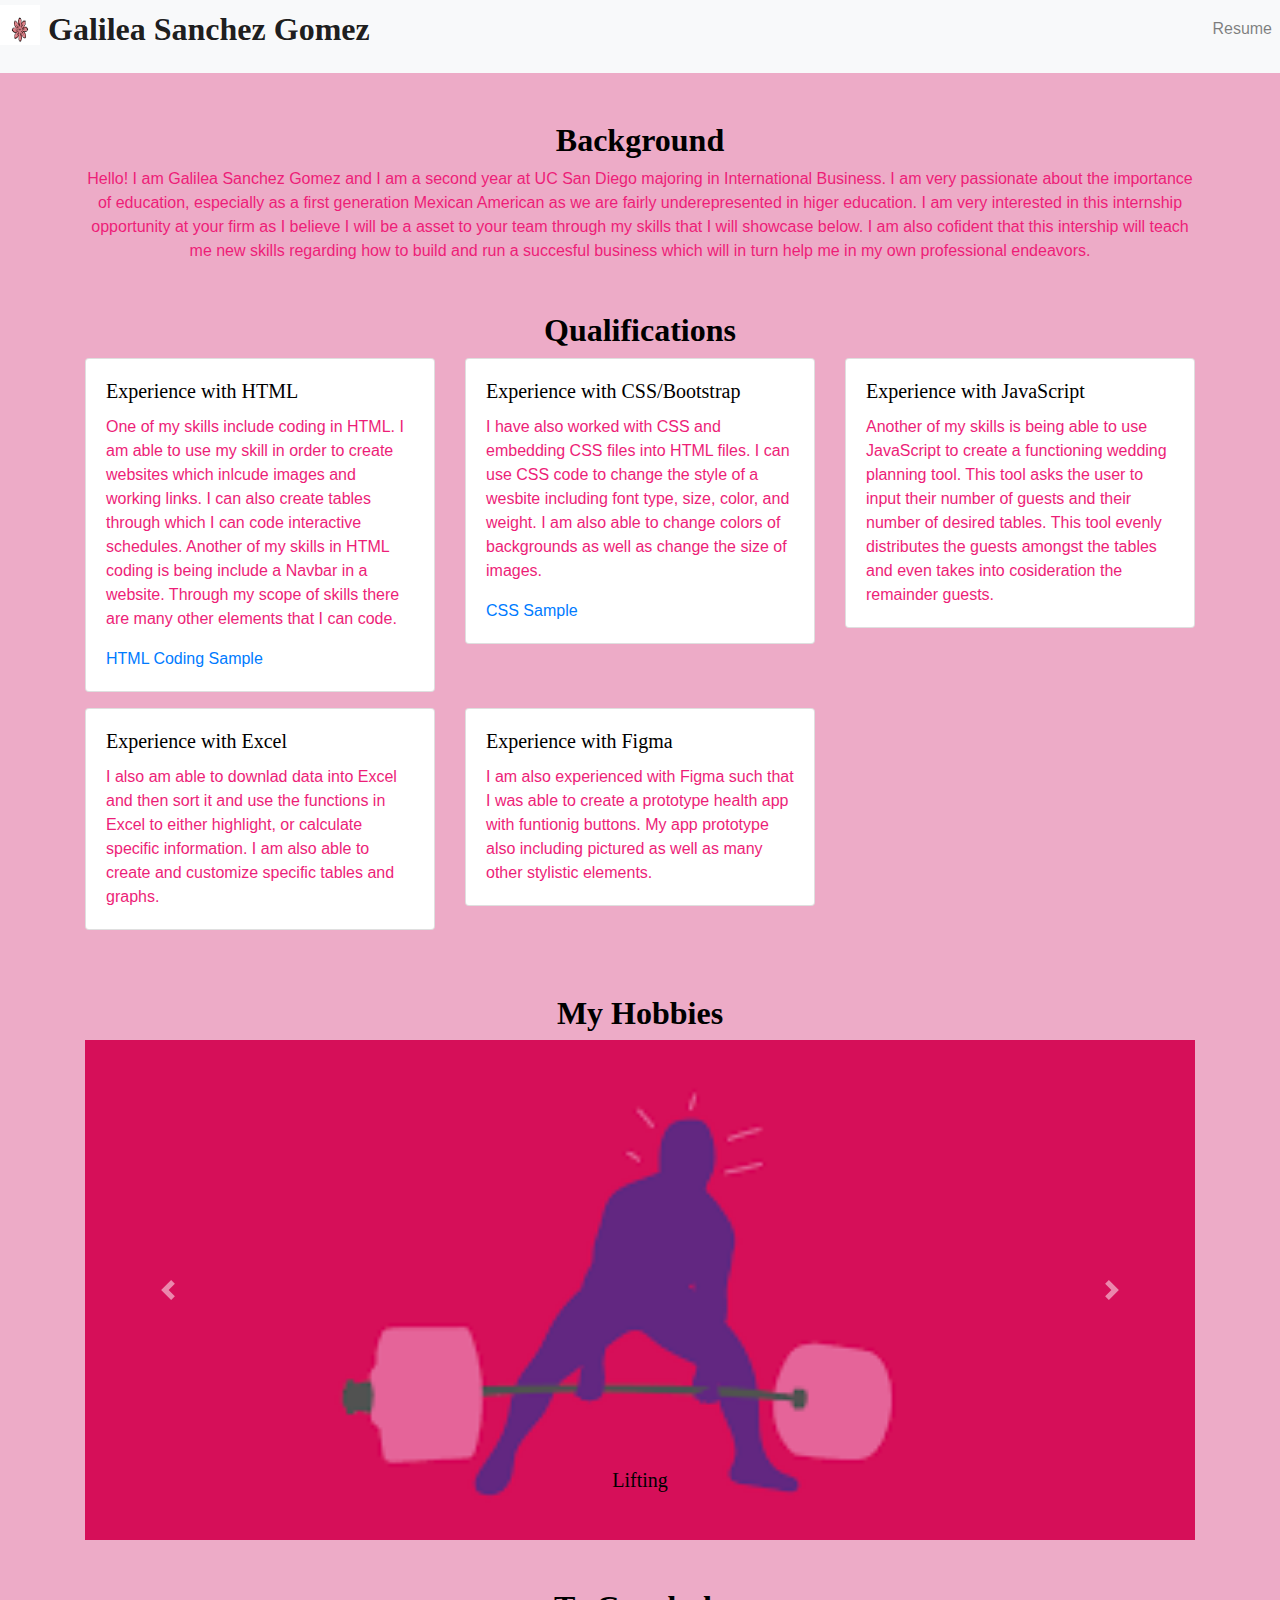
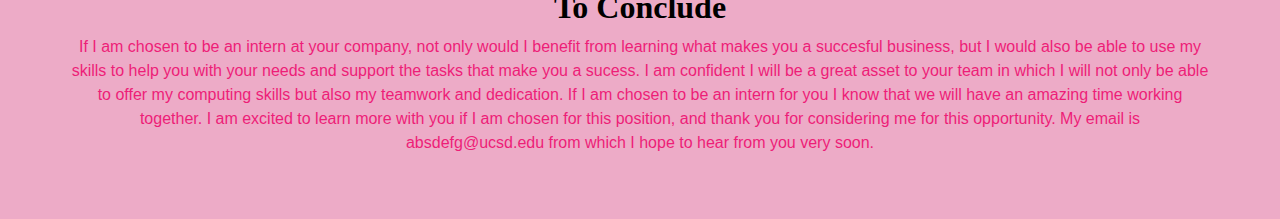
==== index.html @ 50ed8c63 "Update index.html" ====
<!DOCTYPE html>
<html lang="en">
<head>
    <meta charset="UTF-8">
    <meta name="viewport" content="width=device-width, initial-scale=1.0">
    <title>Galilea's Portfolio </title>
    <link rel="stylesheet" href="https://stackpath.bootstrapcdn.com/bootstrap/4.5.2/css/bootstrap.min.css">
    <link rel="stylesheet" href="portfolio.css">
</head>
<body>

<!-- Navigation Bar -->
<nav class="navbar navbar-expand-lg navbar-light bg-light">
    <a class="navbar-brand" href="#">
        <img src="images/flower logo.png" width="40" height="40" class="d-inline-block align-top" alt="">
        Galilea Sanchez Gomez
    </a>
    <button class="navbar-toggler" type="button" data-toggle="collapse" data-target="#navbarNav" aria-controls="navbarNav" aria-expanded="false" aria-label="Toggle navigation">
        <span class="navbar-toggler-icon"></span>
    </button>
    <div class="collapse navbar-collapse" id="navbarNav">
        <ul class="navbar-nav ml-auto">
            <li class="nav-item">
                <a class="nav-link" href="Cogs 3 Resume-2.pdf">Resume</a>
            </li>
        </ul>
    </div>
</nav>


<!-- Section 1: About Cognitive Science -->
<section id="about" class="container my-5">
    <h2 class="text-center">Background</h2>
    <p class="text-center">
        Hello! I am Galilea Sanchez Gomez and I am a second year at UC San Diego majoring in International Business. I am very passionate about the importance of education, especially as a first generation Mexican American as we are fairly underepresented in higer education. I am very interested in this internship opportunity at your firm as I believe I will be a asset to your team through my skills that I will showcase below. I am also cofident that this intership will teach me new skills regarding how to build and run a succesful business which will in turn help me in my own professional endeavors.  <i class="fas fa-teamspeak"></i>  
    </p>
</section>

<!-- Section 2: Best ClassesTaken -->
<section id="classes" class="container my-5">
    <h2 class="text-center">Qualifications </h2>
    <div class="row">

<!-- Class Cards -->
    <div class="col-md-4 mb-3">
        <div class="card">
            <div class="card-body">
                <h5 class="card-title">Experience with HTML</h5>
                <p class="card-text">One of my skills include coding in HTML. I am able to use my skill in order to create websites which inlcude images and working links. I can also create tables through which I can code interactive schedules. Another of my skills in HTML coding is being include a Navbar in a website. Through my scope of skills there are many other elements that I can  code.</p>
                <a href="SanchezLab2.html"> HTML Coding Sample</a>

            </div>
        </div>
    </div>
    
    <div class="col-md-4 mb-3">
        <div class="card">
            <div class="card-body">
                <h5 class="card-title">Experience with CSS/Bootstrap</h5>
                <p class="card-text"> I have also worked with CSS and embedding CSS files into HTML files. I can use CSS code to change the style of a wesbite including font type, size, color, and weight. I am also able to change colors of backgrounds as well as change the size of images.</p>
                <a href="styleLab2.css"> CSS Sample</a>
            </div>
        </div>
    </div>
    
    <div class="col-md-4 mb-3">
        <div class="card">
            <div class="card-body">
                <h5 class="card-title">Experience with JavaScript</h5>
                <p class="card-text"> Another of my skills is being able to use JavaScript to create a functioning wedding planning tool. This tool asks the user to input their number of guests and their number of desired tables. This tool evenly distributes the guests amongst the tables and even takes into cosideration the remainder guests.  </p>
                
            </div>
        </div>
    </div>
    
    <div class="col-md-4 mb-3">
        <div class="card">
            <div class="card-body">
                <h5 class="card-title">Experience with Excel</h5>
                <p class="card-text"> I also am able to downlad data into Excel and then sort it and use the functions in Excel to either highlight, or calculate specific information. I am also able to create and customize specific tables and graphs. </p>
            </div>
        </div>
    </div>
    
    <div class="col-md-4 mb-3">
        <div class="card">
            <div class="card-body">
                <h5 class="card-title">Experience with Figma</h5>
                <p class="card-text"> I am also experienced with Figma such that I was able to create a prototype health app with funtionig buttons. My app prototype also including pictured as well as many other stylistic elements. </p>
               
        </div>
    </div>

  

    

</section>

<!-- Section 3: My Hobbies -->
<section id="hobbies" class="container my-5">
    <h2 class="text-center">My Hobbies</h2>
    <!-- Carousel -->
    <div id="hobbyCarousel" class="carousel slide" data-ride="carousel">
        <div class="carousel-inner">
            
    <div class="carousel-item active">
        <img src="images/pink deadlift.png" class="d-block w-100" alt="Lifting">
        <div class="carousel-caption d-none d-md-block">
            <h5>Lifting</h5>
        </div>
    </div>
    
    <div class="carousel-item ">
        <img src="images/pink hk.png" class="d-block w-100" alt="Listening to Music" height="900">
        <div class="carousel-caption d-none d-md-block">
            <h5>Listening to my Favorite Music</h5>
        </div>
    </div>
    
    <div class="carousel-item ">
        <img src="images/sunsett.jpeg" class="d-block w-100" alt="Sunset">
        <div class="carousel-caption d-none d-md-block">
            <h5>Taking Pictures of Pretty Sunsets</h5>
        </div>
    </div>
    
        </div>
        <a class="carousel-control-prev" href="#hobbyCarousel" role="button" data-slide="prev">
            <span class="carousel-control-prev-icon" aria-hidden="true"></span>
            <span class="sr-only">Previous</span>
        </a>
        <a class="carousel-control-next" href="#hobbyCarousel" role="button" data-slide="next">
            <span class="carousel-control-next-icon" aria-hidden="true"></span>
            <span class="sr-only">Next</span>
        </a>
    </div>
</section>

<section id="conclusion" class="container my-5">
    <h2 class="text-center">To Conclude</h2>
    <div class="row">
        <p class="text-center">
            If I am chosen to be an intern at your company, not only would I benefit from learning what makes you a succesful business, but I would also be able to use my skills to help you with your needs and support the tasks that make you a sucess. I am confident I will be a great asset to your team in which I will not only be able to offer my computing skills but also my teamwork and dedication. If I am chosen to be an intern for you I know that we will have an amazing time working together. I am excited to learn more with you if I am chosen for this position, and thank you for considering me for this opportunity. My email is absdefg@ucsd.edu from which I hope to hear from you very soon.  <i class="fas fa-teamspeak"></i>  
        </p>
</section>

<script src="https://code.jquery.com/jquery-3.5.1.slim.min.js"></script>
<script src="https://cdn.jsdelivr.net/npm/@popperjs/core@2.0.5/dist/umd/popper.min.js"></script>
<script src="https://stackpath.bootstrapcdn.com/bootstrap/4.5.2/js/bootstrap.min.js"></script>
</body>
</html>
---- portfolio.css ----
body {
    font-family: 'Montserrat', sans-serif;
    background-color: #edabc7;
}
#title {
    background-color: #ed1e78;
}

h1 {
    font-family:'Montserrat', sans-serif;
    font-weight: bold;
    font-size: 3rem;
    line-height: 1.5;
    color: #000000;
}

h2 {
    color: #000000;
    font-family: 'Montserrat';
    font-size: 1.5;
    font-weight: bold;
}

p {
    color: #ed1e78;
}

card {
    
}
h5 {
    font-family: 'Montserrat';
    font-size: 1.5;
    color: #000000;
}

.navbar {
    background-color: #edabc7;
    padding: 0 0 15px;
   
}

.navbar-brand {
    font-family: 'Ubuntu';
    font-size: 2rem;
    font-weight: bold;
    color: #ed1e78;
   
}

.navbar-item {
    padding: 0 18px;
   
}

.navbar-link {
    font-family: 'Montserrat';
    font-size: 1.2rem;
   
}
 
 
 
 
 
 /* Carousel image sizes */
        #hobbyCarousel .carousel-item img {
            width: 100%; /* responsive width */
            height: 500px; /* keep the height fixed height */
            object-fit: cover; /* don't want the image to be distorted */
           
        }
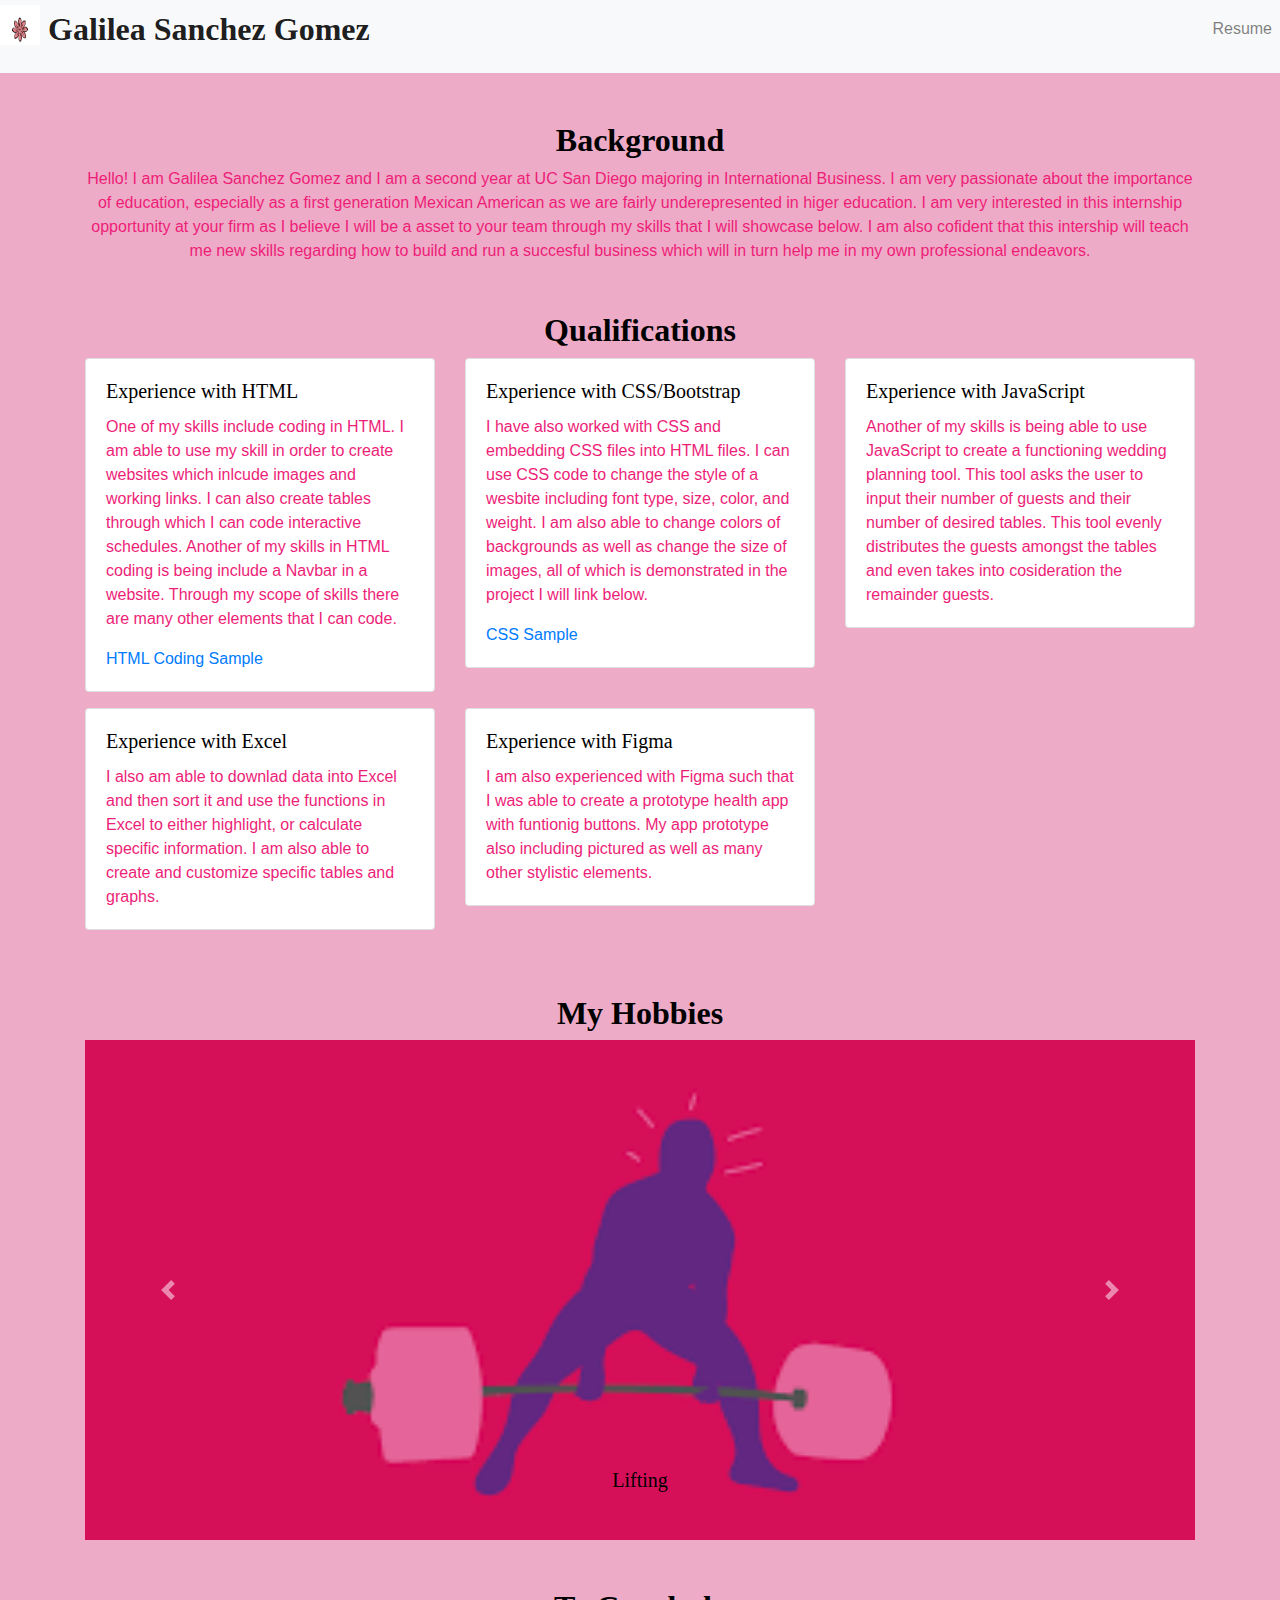
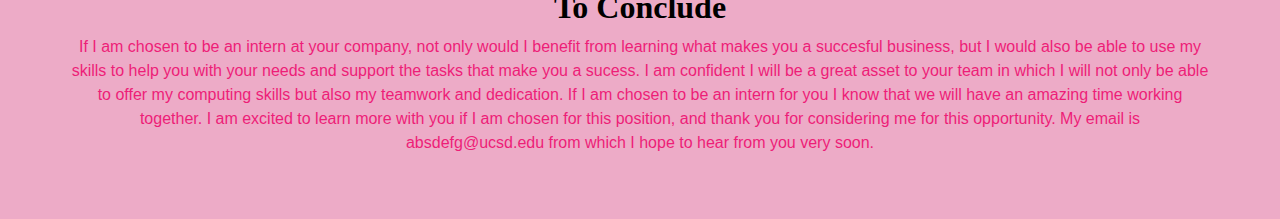
==== commit 1ce6533e: "Update index.html" ====
--- a/index.html
+++ b/index.html
@@ -58,8 +58,8 @@
         <div class="card">
             <div class="card-body">
                 <h5 class="card-title">Experience with CSS/Bootstrap</h5>
-                <p class="card-text"> I have also worked with CSS and embedding CSS files into HTML files. I can use CSS code to change the style of a wesbite including font type, size, color, and weight. I am also able to change colors of backgrounds as well as change the size of images.</p>
-                <a href="styleLab2.css"> CSS Sample</a>
+                <p class="card-text"> I have also worked with CSS and embedding CSS files into HTML files. I can use CSS code to change the style of a wesbite including font type, size, color, and weight. I am also able to change colors of backgrounds as well as change the size of images, all of which is demonstrated in the project I will link below.</p>
+                <a href="SanchezLab3.html"> CSS Sample</a>
             </div>
         </div>
     </div>
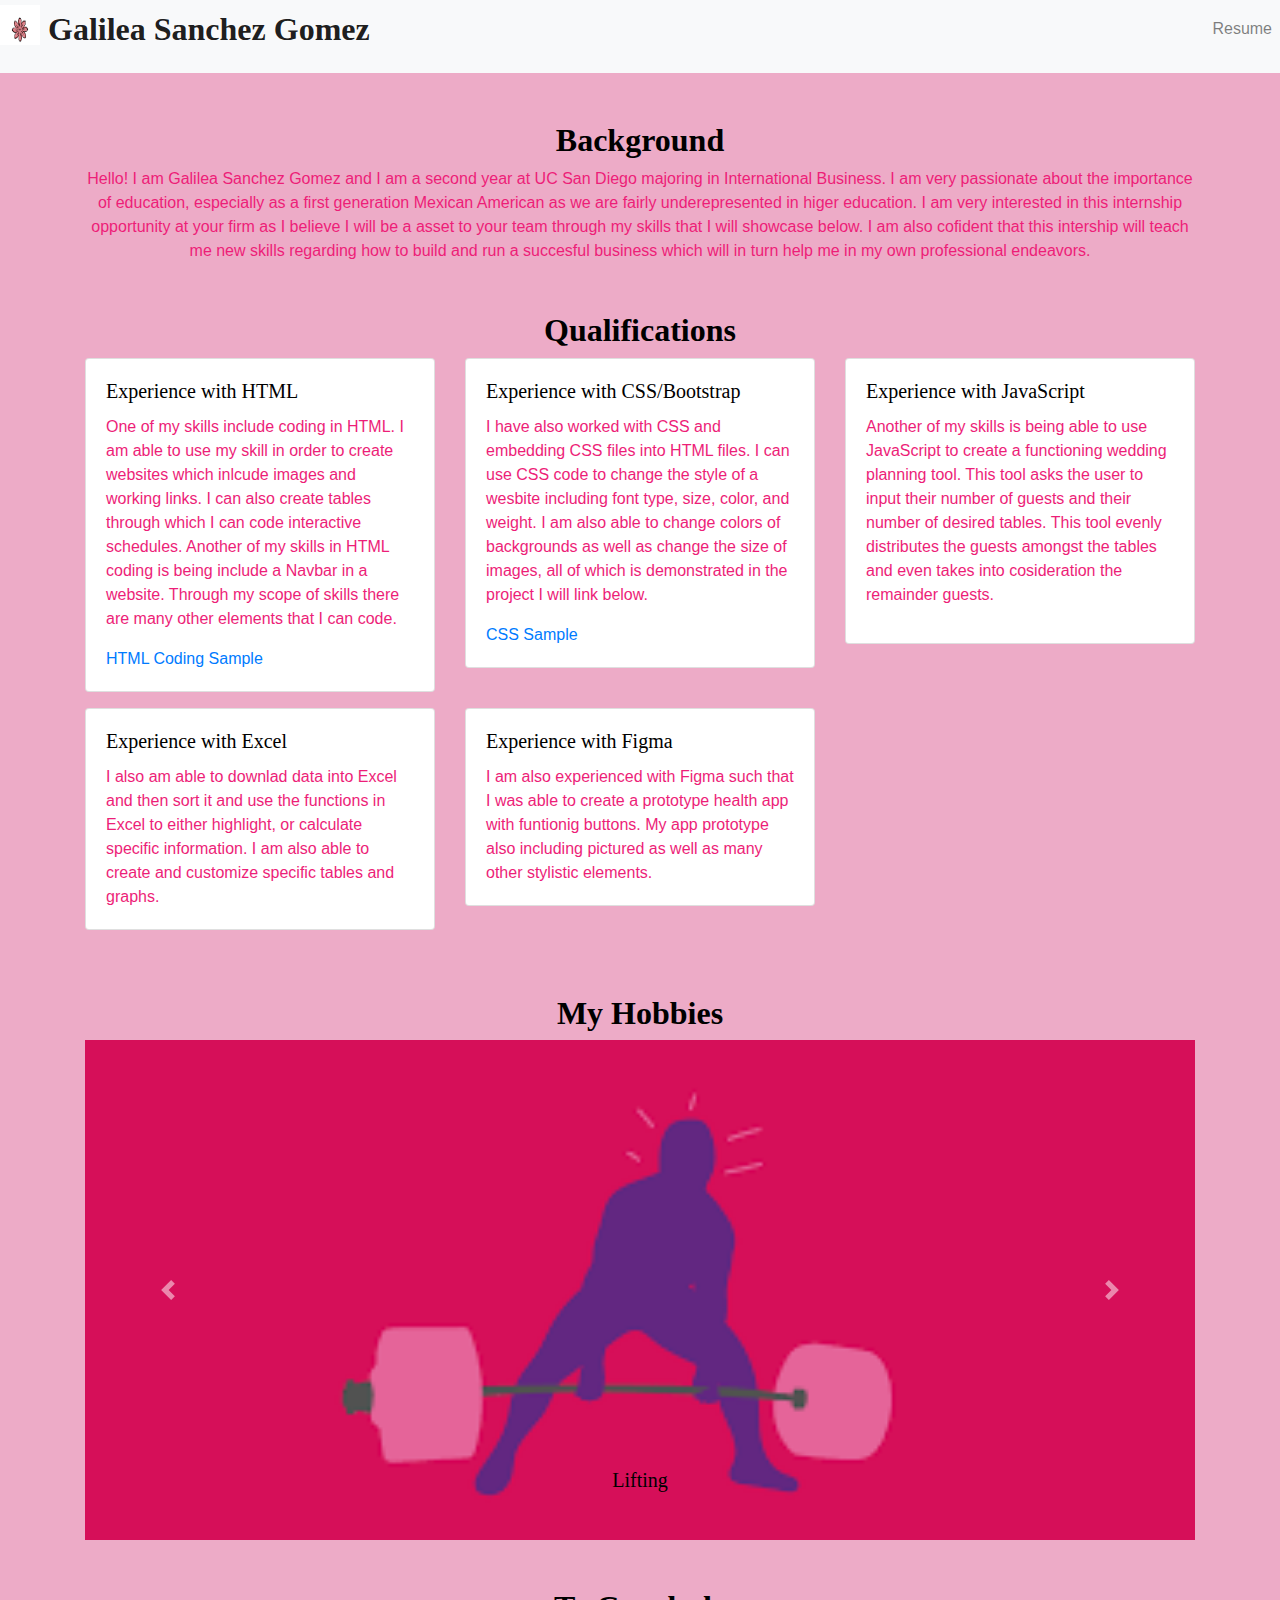
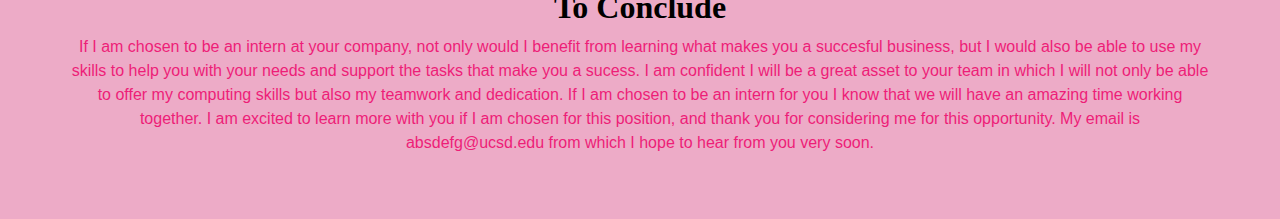
==== commit ce121b80: "Update index.html" ====
--- a/index.html
+++ b/index.html
@@ -69,7 +69,7 @@
             <div class="card-body">
                 <h5 class="card-title">Experience with JavaScript</h5>
                 <p class="card-text"> Another of my skills is being able to use JavaScript to create a functioning wedding planning tool. This tool asks the user to input their number of guests and their number of desired tables. This tool evenly distributes the guests amongst the tables and even takes into cosideration the remainder guests.  </p>
-                
+                <a href="/Users/galileasanchez/Desktop/COGS 3/<wedding_ html>.html"></a>
             </div>
         </div>
     </div>
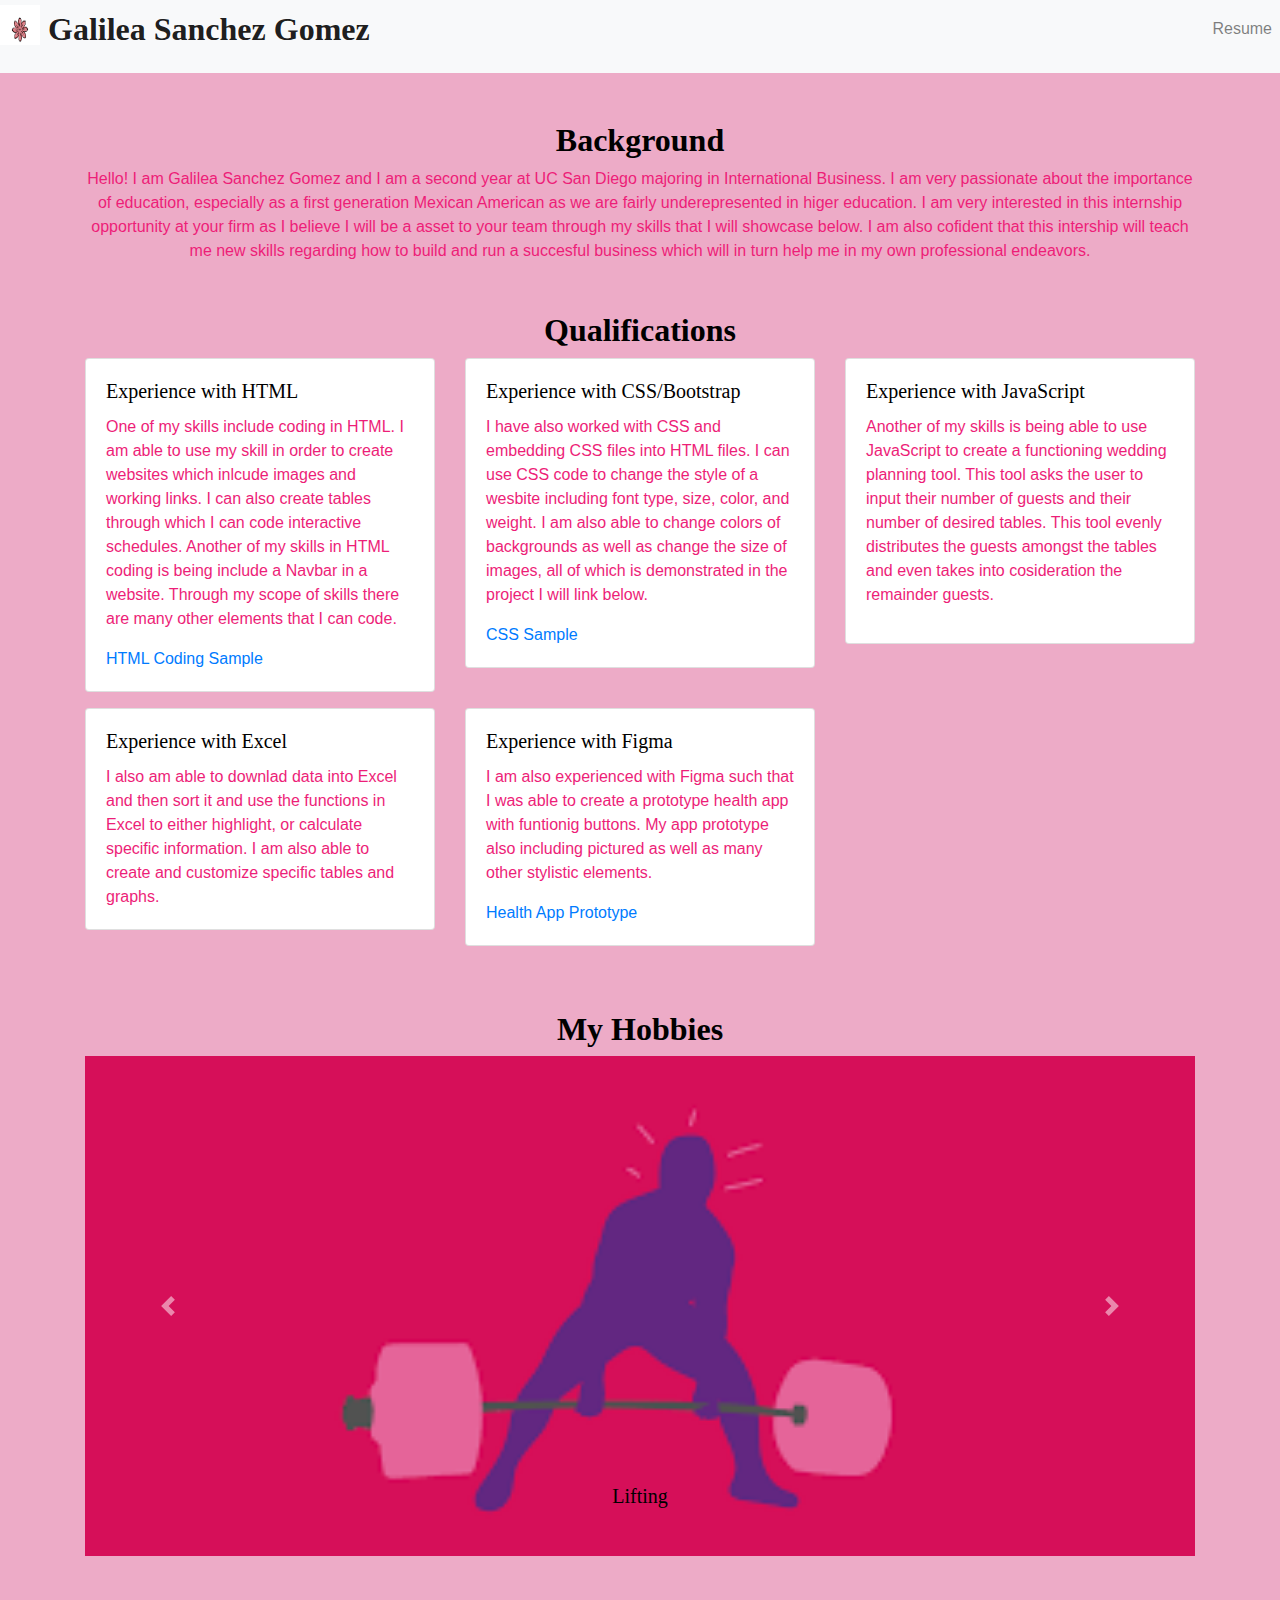
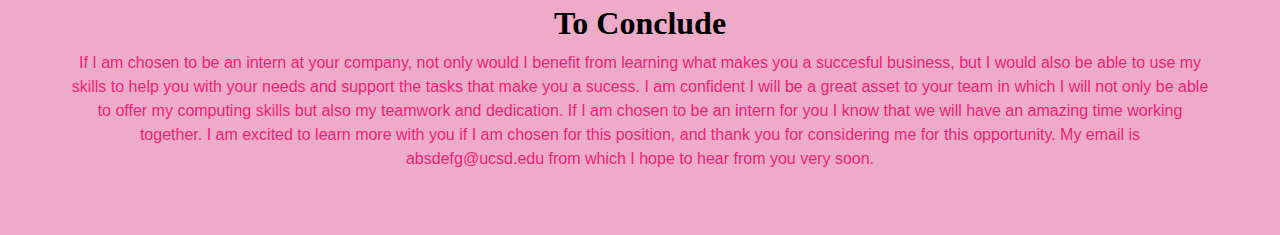
==== commit 3f42b6a7: "Update index.html" ====
--- a/index.html
+++ b/index.html
@@ -59,7 +59,7 @@
             <div class="card-body">
                 <h5 class="card-title">Experience with CSS/Bootstrap</h5>
                 <p class="card-text"> I have also worked with CSS and embedding CSS files into HTML files. I can use CSS code to change the style of a wesbite including font type, size, color, and weight. I am also able to change colors of backgrounds as well as change the size of images, all of which is demonstrated in the project I will link below.</p>
-                <a href="SanchezLab3.html"> CSS Sample</a>
+                <a href="SanchezLab3.html">CSS Sample</a>
             </div>
         </div>
     </div>
@@ -69,7 +69,7 @@
             <div class="card-body">
                 <h5 class="card-title">Experience with JavaScript</h5>
                 <p class="card-text"> Another of my skills is being able to use JavaScript to create a functioning wedding planning tool. This tool asks the user to input their number of guests and their number of desired tables. This tool evenly distributes the guests amongst the tables and even takes into cosideration the remainder guests.  </p>
-                <a href="/Users/galileasanchez/Desktop/COGS 3/<wedding_ html>.html"></a>
+                <a href="<wedding_ html>.html"></a>
             </div>
         </div>
     </div>
@@ -88,7 +88,7 @@
             <div class="card-body">
                 <h5 class="card-title">Experience with Figma</h5>
                 <p class="card-text"> I am also experienced with Figma such that I was able to create a prototype health app with funtionig buttons. My app prototype also including pictured as well as many other stylistic elements. </p>
-               
+                <a href="https://www.figma.com/proto/lfsZCdOB6KsIvYPafPbcUF/Sanchez-Prototype-Health-App?type=design&node-id=3-7&t=tQTnexCf1fBfgVqK-0&scaling=scale-down&page-id=0%3A1&starting-point-node-id=3%3A7">Health App Prototype</a>
         </div>
     </div>
 
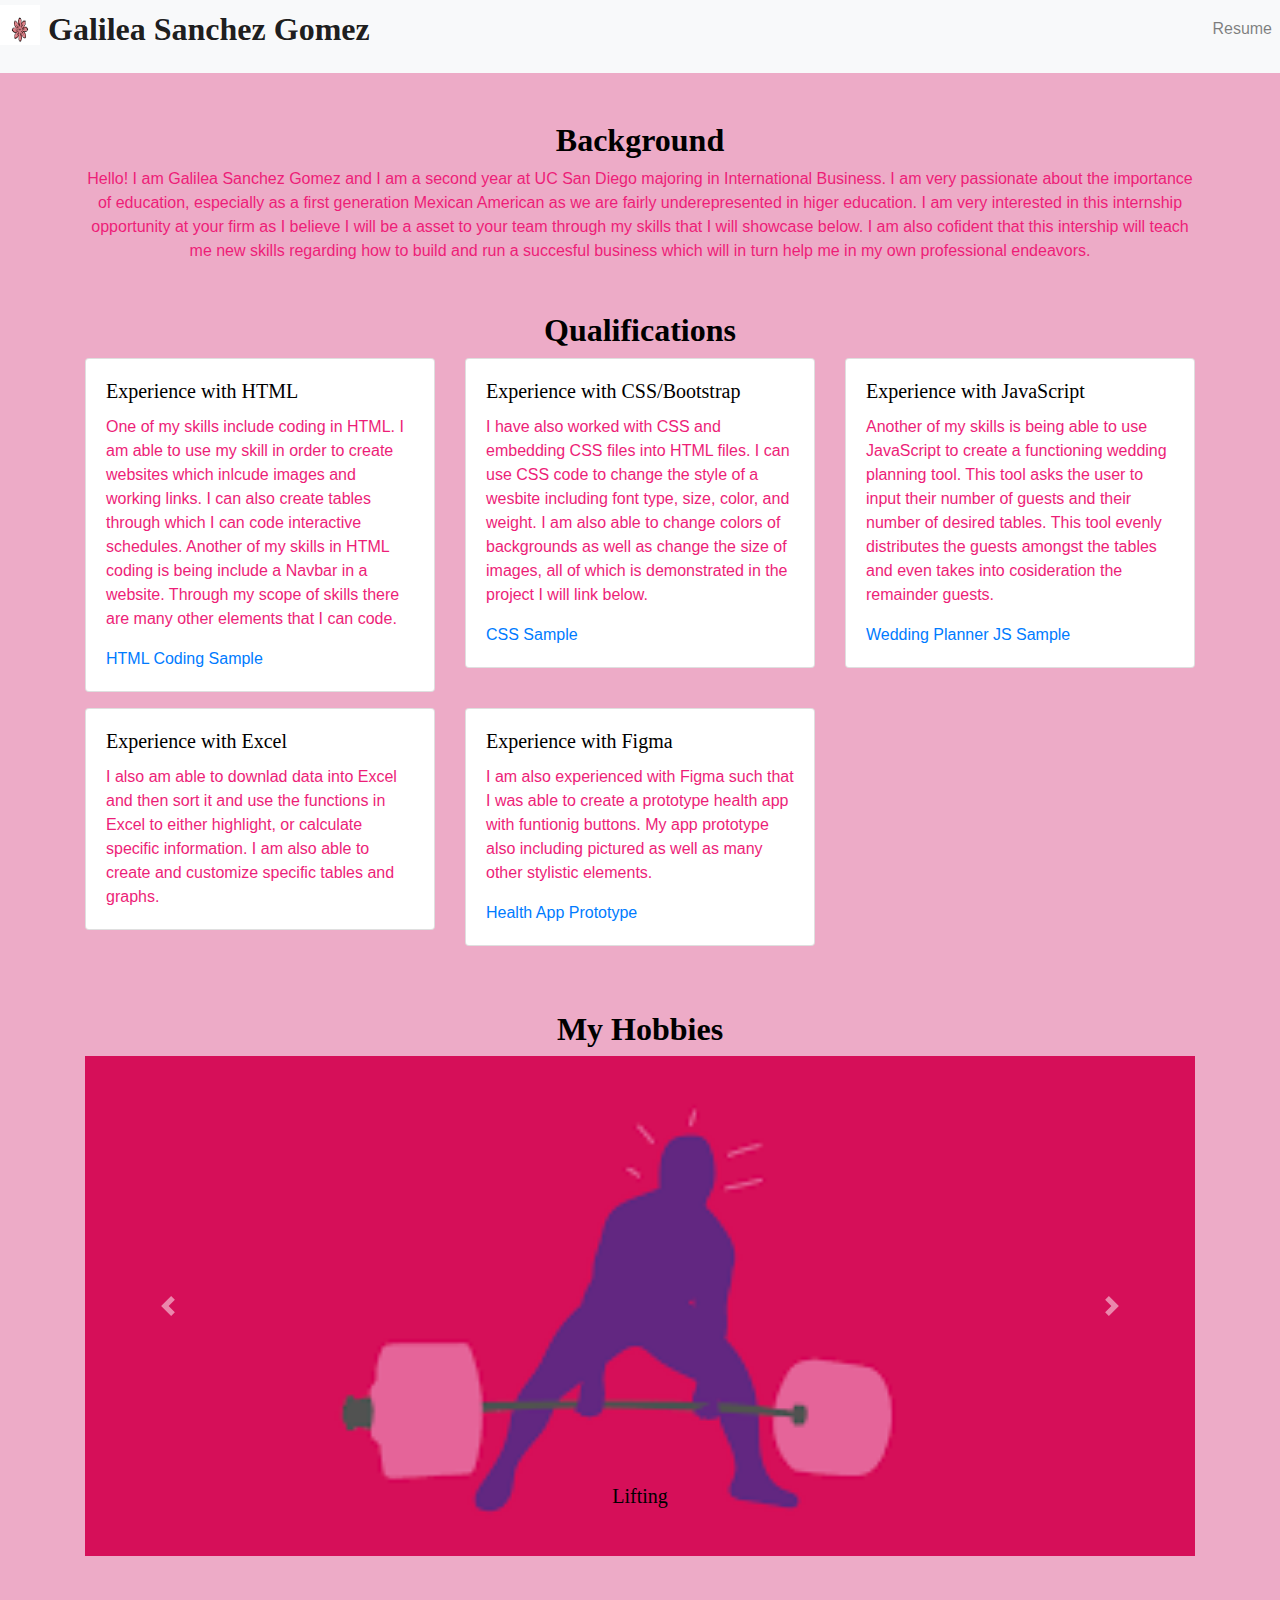
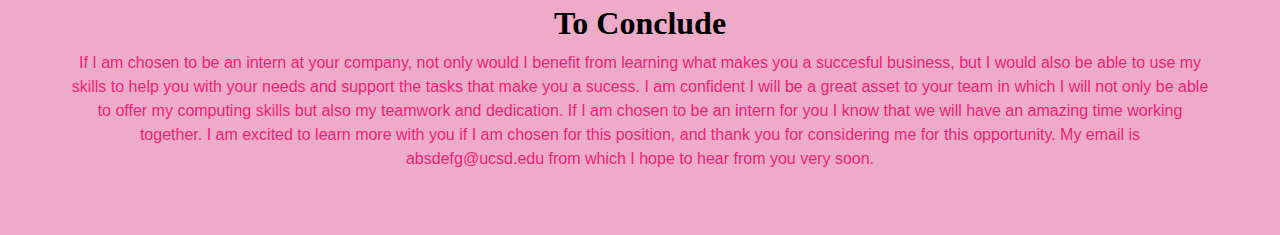
==== commit 465a6ca6: "Update index.html" ====
--- a/index.html
+++ b/index.html
@@ -69,7 +69,7 @@
             <div class="card-body">
                 <h5 class="card-title">Experience with JavaScript</h5>
                 <p class="card-text"> Another of my skills is being able to use JavaScript to create a functioning wedding planning tool. This tool asks the user to input their number of guests and their number of desired tables. This tool evenly distributes the guests amongst the tables and even takes into cosideration the remainder guests.  </p>
-                <a href="<wedding_ html>.html"></a>
+                <a href="<wedding_ html>.html">Wedding Planner JS Sample</a>
             </div>
         </div>
     </div>
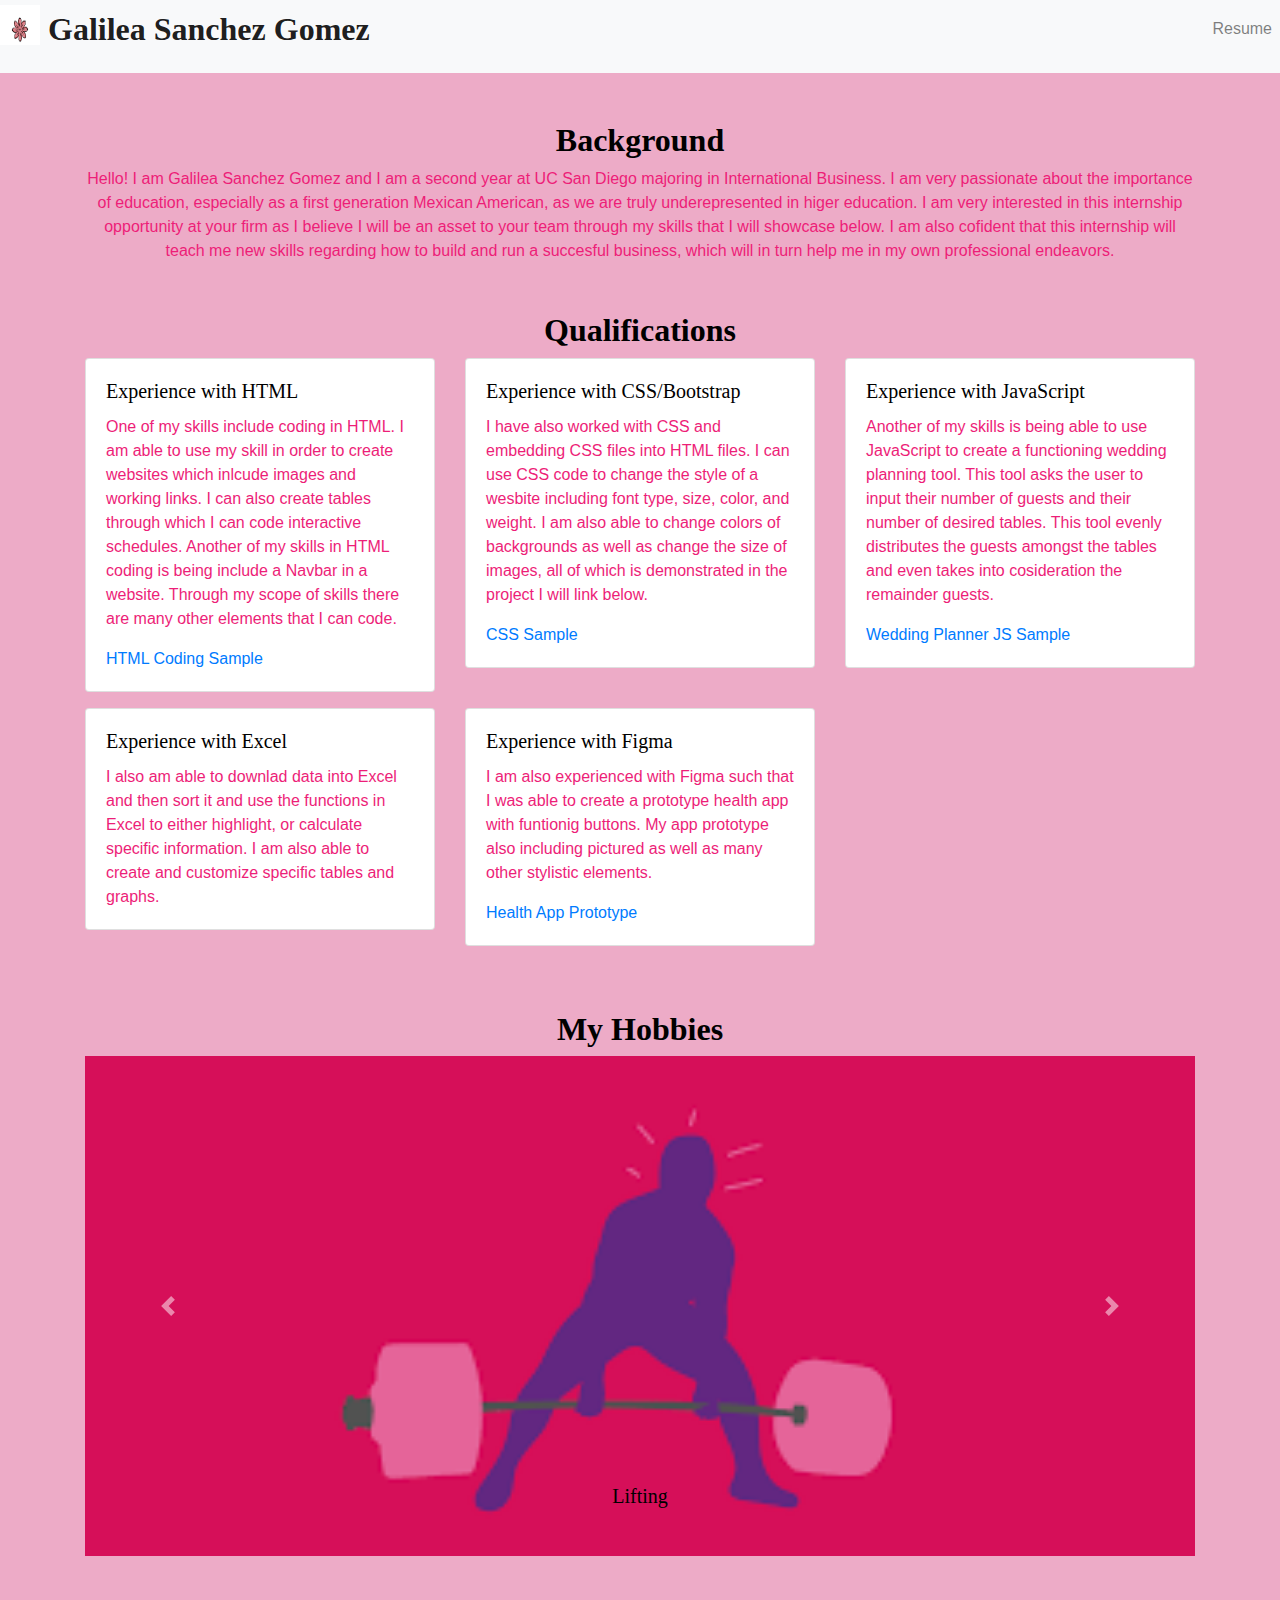
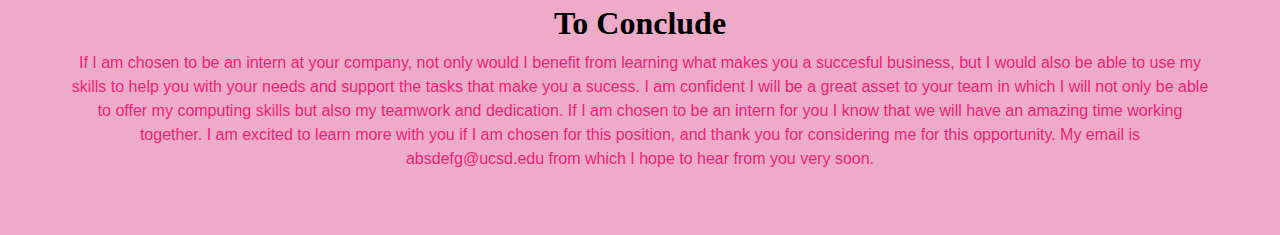
==== commit 459ad563: "Update index.html" ====
--- a/index.html
+++ b/index.html
@@ -33,7 +33,7 @@
 <section id="about" class="container my-5">
     <h2 class="text-center">Background</h2>
     <p class="text-center">
-        Hello! I am Galilea Sanchez Gomez and I am a second year at UC San Diego majoring in International Business. I am very passionate about the importance of education, especially as a first generation Mexican American as we are fairly underepresented in higer education. I am very interested in this internship opportunity at your firm as I believe I will be a asset to your team through my skills that I will showcase below. I am also cofident that this intership will teach me new skills regarding how to build and run a succesful business which will in turn help me in my own professional endeavors.  <i class="fas fa-teamspeak"></i>  
+        Hello! I am Galilea Sanchez Gomez and I am a second year at UC San Diego majoring in International Business. I am very passionate about the importance of education, especially as a first generation Mexican American, as we are truly underepresented in higer education. I am very interested in this internship opportunity at your firm as I believe I will be an asset to your team through my skills that I will showcase below. I am also cofident that this internship will teach me new skills regarding how to build and run a succesful business, which will in turn help me in my own professional endeavors.  <i class="fas fa-teamspeak"></i>  
     </p>
 </section>
 
